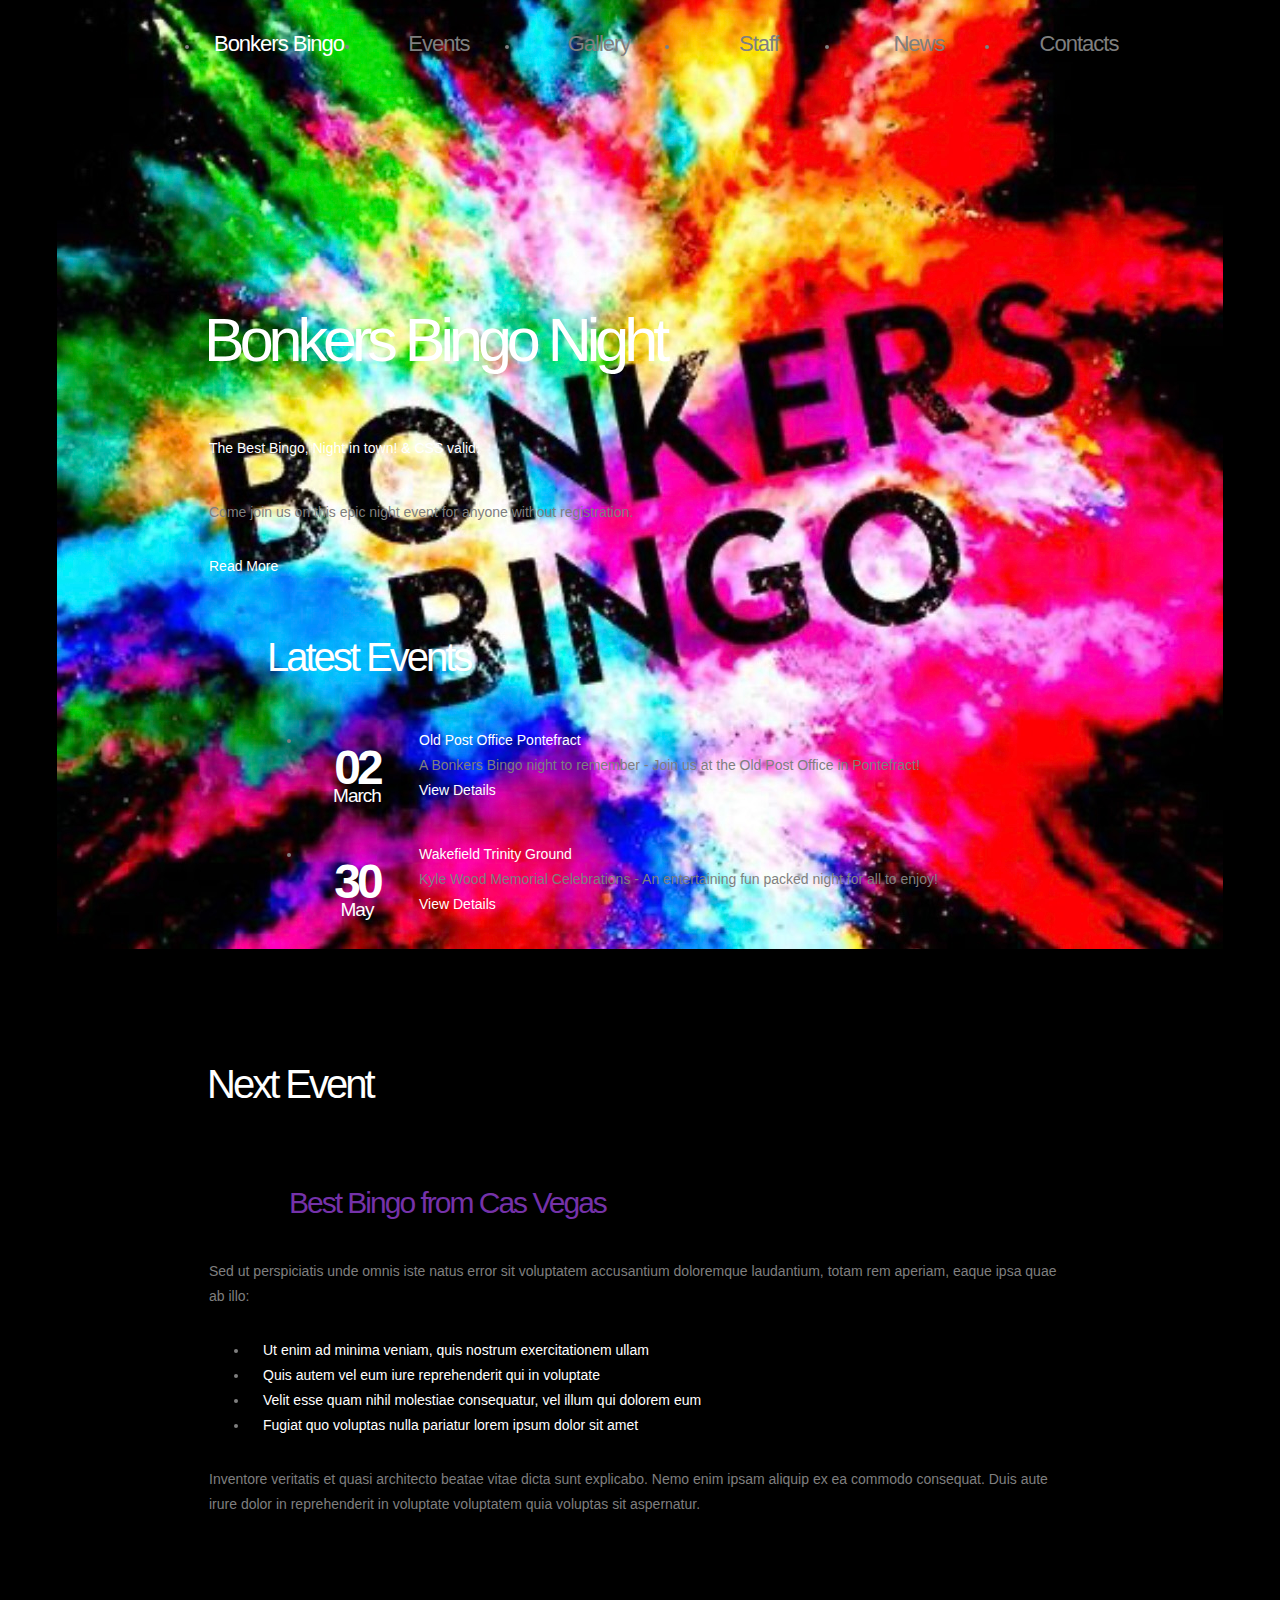
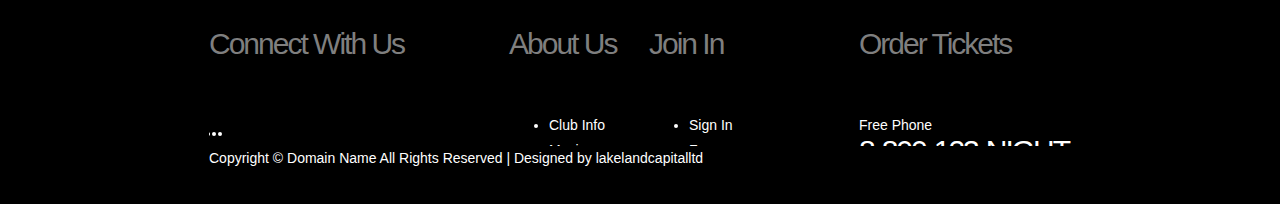
==== index.html @ 19e25dd6 "first commit" ====
<!DOCTYPE html>
<html lang="en">

<head>
    <title>Bingo</title>
    <meta charset="utf-8">
    <link rel="stylesheet" href="css/reset.css" type="text/css" media="all">
    <link rel="stylesheet" href="css/layout.css" type="text/css" media="all">
    <link rel="stylesheet" href="css/style.css" type="text/css" media="all">
    <script src="js/jquery-1.6.js"></script>
    <script src="js/cufon-yui.js"></script>
    <script src="js/cufon-replace.js"></script>
    <script src="js/NewsGoth_BT_400.font.js"></script>
    <script src="js/NewsGoth_BT_700.font.js"></script>
    <script src="js/jcarousellite.js"></script>
    <script src="js/jquery.easing.1.3.js"></script>
    <script src="js/jquery.mousewheel.js"></script>
    <script src="js/atooltip.jquery.js"></script>
    <!--[if lt IE 9]>
<script src="js/html5.js"></script>
<link rel="stylesheet" href="css/ie.css" type="text/css" media="all">
<![endif]-->
</head>

<body id="page1">
    <div class="bg1">
        <div class="main">
            <!--header -->
            <header>
                <nav>
                    <ul id="menu">
                        <li class="active"><a href="index.html">Bonkers Bingo</a></li>
                        <li><a href="parties.html">Events</a></li>
                        <li><a href="gallery.html">Gallery</a></li>
                        <li><a href="residents.html">Staff</a></li>
                        <li><a href="news.html">News</a></li>
                        <li><a href="contacts.html">Contacts</a></li>
                    </ul>
                </nav>
                <h1><a href="index.html" id="logo">Bonkers Bingo</a></h1>
            </header>
            <!--header end-->
            <div class="box">
                <!--content -->
                <article id="content">
                    <div class="wrapper pad_bot1">
                        <section class="col1">
                            <h2 id="welcom">Bonkers Bingo Night</h2>
                            <p class="color1">The Best Bingo, Night in town! &amp; CSS valid.</p>
                            <p class="pad_bot1">Come join us on this epic night event for anyone without registration.</p>
                            <a href="#" class="link1">Read More</a> </section>
                        <section class="col1 pad_left1">
                            <h2>Latest Events</h2>
                            <div id="gallery1">
                                <ul>
                                    <li> <span class="dropcap_1">02<span>March</span></span>
                                        <p><span class="color1">Old Post Office Pontefract</span><br> A Bonkers Bingo night to remember - Join us at the Old Post Office in Pontefract! <br>
                                            <a href="#" class="link1">View Details</a></p>
                                    </li>
                                    <li> <span class="dropcap_1">30<span>May</span></span>
                                        <p><span class="color1">Wakefield Trinity Ground</span><br> Kyle Wood Memorial Celebrations - An entertaining fun packed night for all to enjoy!<br>
                                            <a href="#" class="link1">View Details</a></p>
                                    </li>
                                </ul>
                            </div>
                            <a href="#" class="next"></a>
                            <a href="#" class="prev"></a>
                        </section>
                    </div>
                    <div class="wrapper">
                        <h2>Next Event</h2>
                        <div class="wrapper">
                            <figure class="left marg_right1">
                                <a href="#"><img src="images/banner1.jpg" alt=""></a>
                            </figure>
                            <h3>Best Bingo from Cas Vegas</h3>
                            <p class="pad_bot1">Sed ut perspiciatis unde omnis iste natus error sit voluptatem accusantium doloremque laudantium, totam rem aperiam, eaque ipsa quae ab illo:</p>
                            <ul class="list1 pad_bot1">
                                <li><a href="#">Ut enim ad minima veniam, quis nostrum exercitationem ullam</a></li>
                                <li><a href="#">Quis autem vel eum iure reprehenderit qui in voluptate</a></li>
                                <li><a href="#">Velit esse quam nihil molestiae consequatur, vel illum qui dolorem eum</a></li>
                                <li><a href="#">Fugiat quo voluptas nulla pariatur lorem ipsum dolor sit amet</a></li>
                            </ul>
                            <p>Inventore veritatis et quasi architecto beatae vitae dicta sunt explicabo. Nemo enim ipsam aliquip ex ea commodo consequat. Duis aute irure dolor in reprehenderit in voluptate voluptatem quia voluptas sit aspernatur.</p>
                        </div>
                    </div>
                </article>
                <!--content end-->
                <!--footer -->
                <footer>
                    <div class="line1">
                        <div class="line2 wrapper">
                            <div class="icons">
                                <h4>Connect With Us</h4>
                                <ul id="icons">
                                    <li>
                                        <a href="#" class="normaltip"><img src="images/icon1.jpg" alt=""></a>
                                    </li>
                                    <li>
                                        <a href="#" class="normaltip"><img src="images/icon2.jpg" alt=""></a>
                                    </li>
                                    <li>
                                        <a href="#" class="normaltip"><img src="images/icon3.jpg" alt=""></a>
                                    </li>
                                    <li>
                                        <a href="#" class="normaltip"><img src="images/icon4.jpg" alt=""></a>
                                    </li>
                                    <li>
                                        <a href="#" class="normaltip"><img src="images/icon5.jpg" alt=""></a>
                                    </li>
                                </ul>
                                <!-- {%FOOTER_LINK} -->
                            </div>
                            <div class="info">
                                <h4>About Us</h4>
                                <ul>
                                    <li><a href="#">Club Info</a></li>
                                    <li><a href="#">Music</a></li>
                                    <li><a href="#">DJ Sets</a></li>
                                    <li><a href="#">News</a></li>
                                </ul>
                            </div>
                            <div class="info">
                                <h4>Join In</h4>
                                <ul>
                                    <li><a href="#">Sign In</a></li>
                                    <li><a href="#">Forums</a></li>
                                    <li><a href="#">Promotions</a></li>
                                </ul>
                            </div>
                            <div class="phone">
                                <h4>Order Tickets</h4>
                                <p>Free Phone<span>8-800-123-NIGHT</span></p>
                            </div>
                        </div>
                        Copyright &copy; <a href="#">Domain Name</a> All Rights Reserved | Designed by <a target="_blank" href="http://www.lakelandcapitalltd.co.uk/">lakelandcapitalltd</a></div>
                </footer>
                <!--footer end-->
            </div>
        </div>
    </div>
    <script>
        $(document).ready(function() {
            //gallery
            $("#gallery1").jCarouselLite({
                btnNext: ".next",
                btnPrev: ".prev",
                mouseWheel: true,
                vertical: true,
                circular: true,
                visible: 2,
                speed: 600,
                easing: 'easeOutCirc'
            });
            Cufon.now();
        })
    </script>
</body>

</html>
---- css/style.css ----
/* Getting the new tags to behave */

article,
aside,
audio,
canvas,
command,
datalist,
details,
embed,
figcaption,
figure,
footer,
header,
hgroup,
keygen,
meter,
nav,
output,
progress,
section,
source,
video {
    display: block;
}

mark,
rp,
rt,
ruby,
summary,
time {
    display: inline
}


/* Left & Right alignment */

.left {
    float: left;
}

.right {
    float: right;
}

.wrapper {
    width: 100%;
    overflow: hidden;
}


/* Global properties ======================================================== */

body {
    background: url(../images/bonkers\ bingo.jpg) center 0 no-repeat #000;
    border: 0;
    font: 14px Arial, Helvetica, sans-serif;
    color: #7f7f7f;
    line-height: 25px;
    min-width: 960px;
}

.ic,
.ic a {
    border: 0;
    float: right;
    background: #fff;
    color: #f00;
    width: 50%;
    line-height: 10px;
    font-size: 10px;
    margin: -220% 0 0 0;
    overflow: hidden;
    padding: 0
}

.css3 {
    border-radius: 8px;
    -moz-border-radius: 8px;
    -webkit-border-radius: 8px;
    box-shadow: 0 0 4px rgba(0, 0, 0, .4);
    -moz-box-shadow: 0 0 4px rgba(0, 0, 0, .4);
    -webkit-box-shadow: 0 0 4px rgba(0, 0, 0, .4);
    position: relative;
}


/* Global Structure ============================================================= */

.main {
    margin: 0 auto;
    width: 960px;
}

.bg1 {
    background: url(../images/bg_menu.png) 0 0 repeat-x
}


/* ============================= main layout ====================== */

a {
    color: #7f7f7f;
    text-decoration: underline;
    outline: none
}

a:hover {
    text-decoration: none
}

h1 {
    padding: 35px 0 0 43px;
}

h2 {
    font-size: 40px;
    color: #fff;
    line-height: 1.2em;
    padding: 20px 0 14px 0;
    letter-spacing: -3px;
    font-weight: 400;
    margin-left: -2px;
}

h2#welcom {
    font-size: 61px;
    line-height: 1.2em;
    padding: 0 0 9px 0;
    letter-spacing: -5px;
    margin-left: -5px;
}

h2 strong {
    font-weight: 700;
    color: #7532a9;
}

h3 {
    font-size: 30px;
    line-height: 1.2em;
    color: #7532a9;
    padding: 0 0 8px 0;
    font-weight: 400;
    letter-spacing: -2px;
}

h4 {
    font-size: 30px;
    color: #7f7f7f;
    line-height: 1.2em;
    font-weight: 400;
    letter-spacing: -2px;
    padding: 12px 0 11px 0
}

p {
    padding-bottom: 25px;
}


/* ============================= header ====================== */

header {
    height: 205px;
}

#logo {
    display: block;
    text-indent: -9999px;
    background: url(bonkersbingo.jpg) 0 0 no-repeat;
    width: 273px;   
    height: 86px;
}

#menu {
    width: 100%;
    overflow: hidden;
    background: url(../images/menu_line.png) 0 0 no-repeat
}

#menu>li {
    float: left;
    padding-right: 2px;
    background: url(../images/menu_line.png) right 0 no-repeat
}

#menu>li>a {
    display: block;
    width: 158px;
    font-size: 22px;
    color: #7f7f7f;
    text-decoration: none;
    text-align: center;
    height: 60px;
    line-height: 60px;
    letter-spacing: -1px;
}

#menu>li>a:hover,
#menu>.active>a {
    background: url(../images/menu_active.gif) top repeat-x;
    color: #fff
}


/* ============================= content ====================== */

.box {
    background: url(../images/bg_content.png) repeat;
    padding: 20px 46px 50px 49px;
    overflow: hidden
}

#page1 .box {
    padding-top: 34px;
}

#content {
    padding-bottom: 18px;
}

#page2 #content {
    padding-bottom: 50px;
}

#page5 #content {
    padding-bottom: 40px;
}

.pad_left1 {
    padding-left: 60px
}

.pad_bot1 {
    padding-bottom: 15px;
}

.pad_bot2 {
    padding-bottom: 30px;
}

.marg_right1 {
    margin-right: 40px
}

#page2 .pad_bot1 {
    padding-bottom: 40px;
}

#page5 .pad_bot1 {
    padding-bottom: 10px;
}

#page6 .pad_left1 {
    padding-left: 36px;
}

#page6 .pad_bot1 {
    padding-bottom: 10px;
}

.color1 {
    color: #fff
}

.color2 {
    color: #7532a9
}

.link1 {
    color: #fff;
    text-decoration: none
}

.link1:hover {
    color: #7532a9
}

.link2 {
    color: #7532a9;
    text-decoration: none
}

.link2:hover {
    text-decoration: underline
}

.dropcap_1 {
    float: left;
    margin-top: -4px;
    width: 110px;
    height: 95px;
    background: url(../images/bg_dropcap.png) 0 0 no-repeat;
    margin-right: 7px;
    font-size: 48px;
    color: #fff;
    line-height: 1.2em;
    text-align: center;
    font-weight: bold;
    letter-spacing: -4px;
    padding-top: 15px;
}

.dropcap_1 span {
    display: block;
    font-size: 19px;
    line-height: 1.2em;
    font-weight: 400;
    letter-spacing: -1px;
    margin-top: -11px
}

#gallery1 {
    height: 225px !important;
    margin-left: -7px;
}

#gallery1 li {
    overflow: inherit !important;
}

.prev,
.next {
    float: right;
    background: url(../images/markers.jpg) 0 0 no-repeat;
    width: 39px;
    height: 39px;
    margin-right: -3px;
}

.next {
    background-position: right 0
}

.prev:hover {
    background-position: 0 bottom
}

.next:hover {
    background-position: right bottom
}

.list1 {}

.list1 li {
    line-height: 25px;
}

.list1 li a {
    color: #fff;
    text-decoration: none;
    padding-left: 14px;
    background: url(../images/marker_1.gif) 0 5px no-repeat
}

.list1 li a:hover {
    color: #7532a9
}

.folio {}

.folio dt {
    position: relative;
    width: 100%;
    height: 455px;
    margin-bottom: 40px;
}

.folio dt img {
    position: absolute;
    top: 0;
    left: 0
}

.folio ul {
    float: left;
    width: 260px;
}

.folio li {
    padding-bottom: 40px;
}

.address {
    width: 97px;
    float: left;
}


/* ============================= footer ====================== */

footer {
    height: 172px;
    color: #fff;
}

footer a {
    color: #fff;
    text-decoration: none
}

footer a:hover {
    text-decoration: underline
}

.line1 {
    background: url(../images/line_vert1.gif) 260px 0 repeat-y;
    height: 100%;
}

.line2 {
    background: url(../images/line_vert1.gif) 600px 0 repeat-y;
    height: 100%
}

.icons {
    float: left;
    width: 230px;
    padding-right: 70px
}

.info {
    float: left;
    width: 140px;
}

.phone {
    width: 215px;
    float: left;
    padding-left: 70px;
}

.phone span {
    font-size: 30px;
    margin-top: -5px;
    text-transform: uppercase;
    display: block;
    line-height: 1.2em;
    letter-spacing: -2px;
}

#icons {
    padding: 8px 0 0 0;
    overflow: hidden;
}

#icons li {
    float: left;
    padding-right: 6px;
}


/* Tooltips */

.aToolTip {
    background: url(../images/menu_active.gif) top repeat-x;
    color: #fff;
    margin: 0;
    padding: 2px 10px 3px;
    font-size: 11px;
    line-height: 1.2em;
    position: absolute;
}

.aToolTip .aToolTipContent {
    position: relative;
    margin: 0;
    padding: 0;
}


/* ============================= forms ============================= */

#ContactForm {
    padding-top: 2px;
    width: 100%;
    overflow: hidden;
}

#ContactForm .wrapper {
    min-height: 35px;
}

#ContactForm .textarea_box {
    min-height: 264px;
}

#ContactForm span {
    float: left;
    width: 120px;
    line-height: 30px;
}

#ContactForm .button {
    margin-right: 5px;
    float: right;
    font-size: 25px;
    color: #7532a9;
    text-decoration: none;
    letter-spacing: -2px;
    padding: 0 13px;
    line-height: 26px;
    height: 31px;
    background: #fff;
    box-shadow: 0 0 6px rgba(256, 256, 256, .5);
    -moz-box-shadow: 0 0 6px rgba(256, 256, 256, .5);
    -webkit-box-shadow: 0 0 6px rgba(256, 256, 256, .5);
    position: relative;
    margin-bottom: 5px;
}

#ContactForm .button:hover {
    background: url(../images/menu_active.gif) top repeat-x;
    color: #fff;
    box-shadow: 0 0 6px rgba(152, 103, 190, .5);
    -moz-box-shadow: 0 0 6px rgba(152, 103, 190, .5);
    -webkit-box-shadow: 0 0 6px rgba(152, 103, 190, .5)
}

#ContactForm .input {
    margin: 0;
    width: 360px;
    height: 16px;
    background: #fff;
    padding: 7px 10px;
    color: #474747;
    font: 14px Arial, Helvetica, sans-serif;
    margin: 0
}

#ContactForm textarea {
    overflow: auto;
    margin: 0;
    width: 720px;
    height: 230px;
    background: #fff;
    padding: 7px 10px;
    color: #474747;
    font: 14px Arial, Helvetica, sans-serif;
}
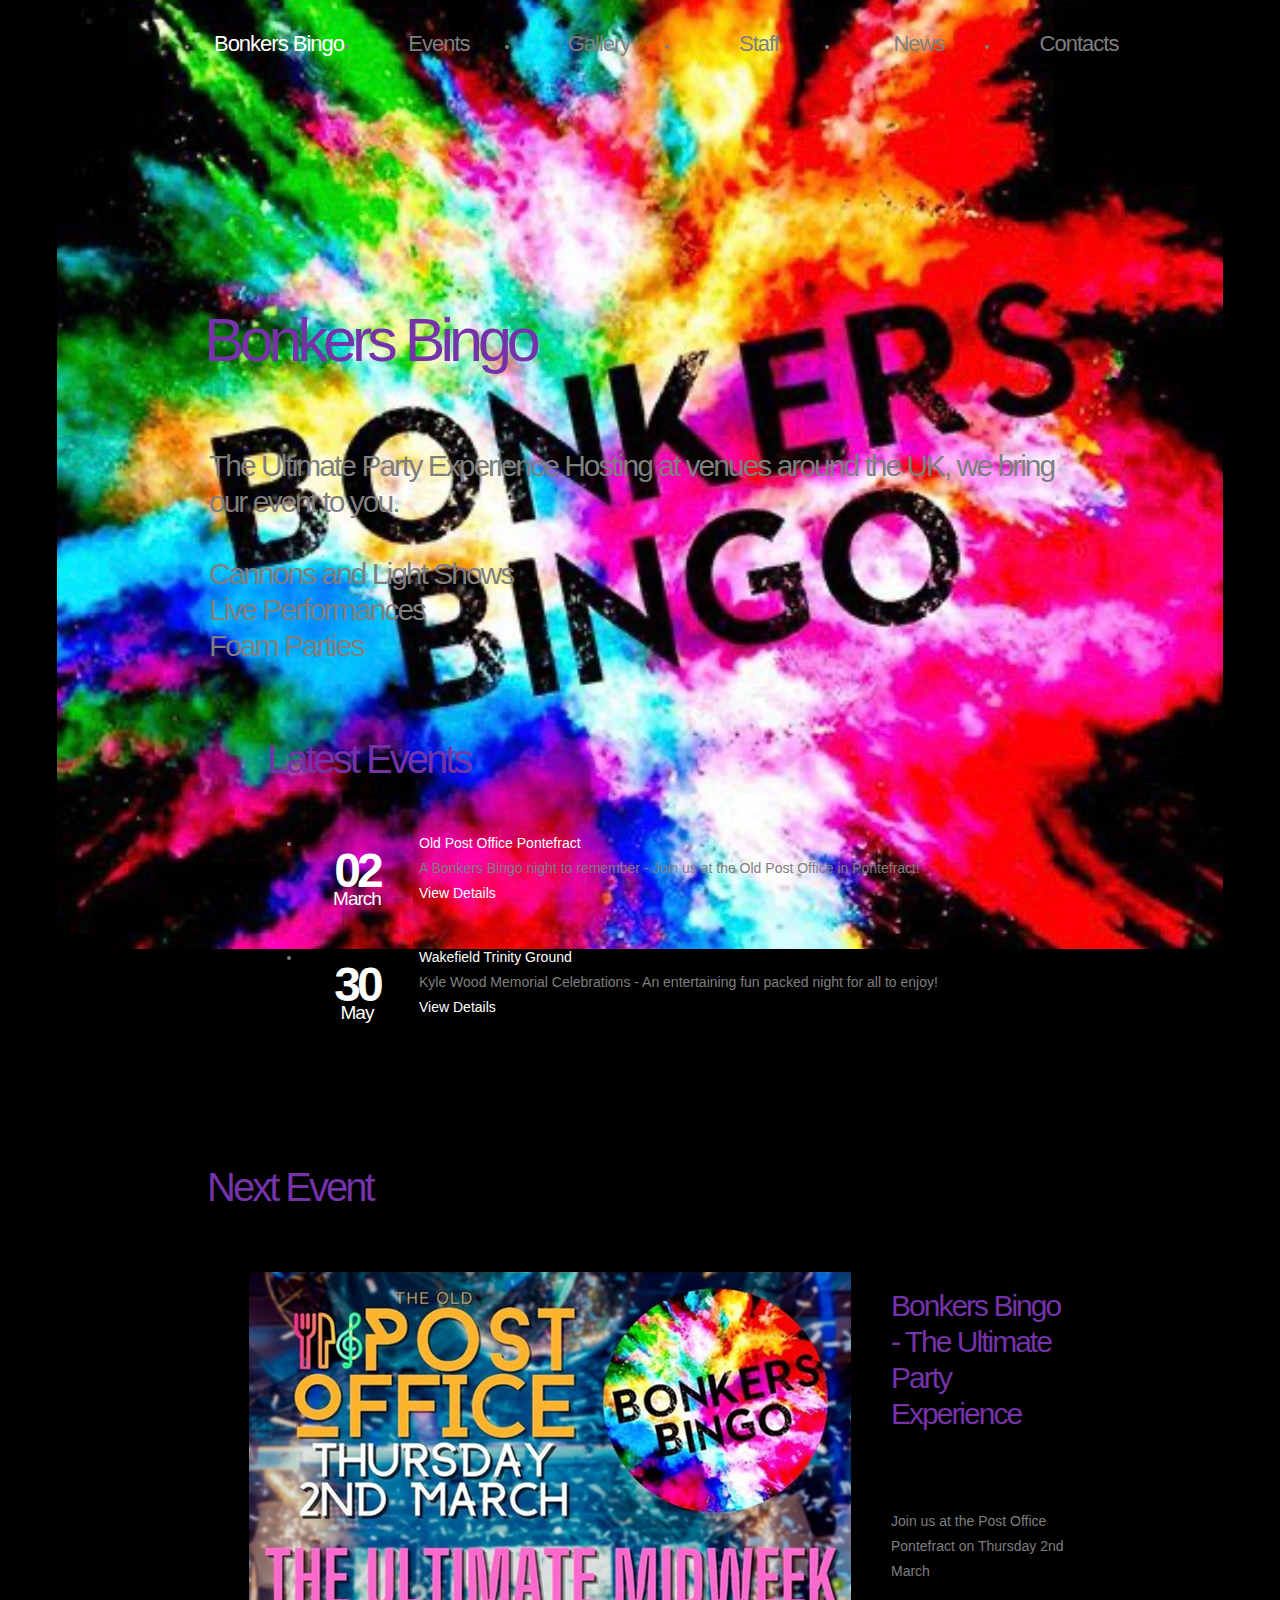
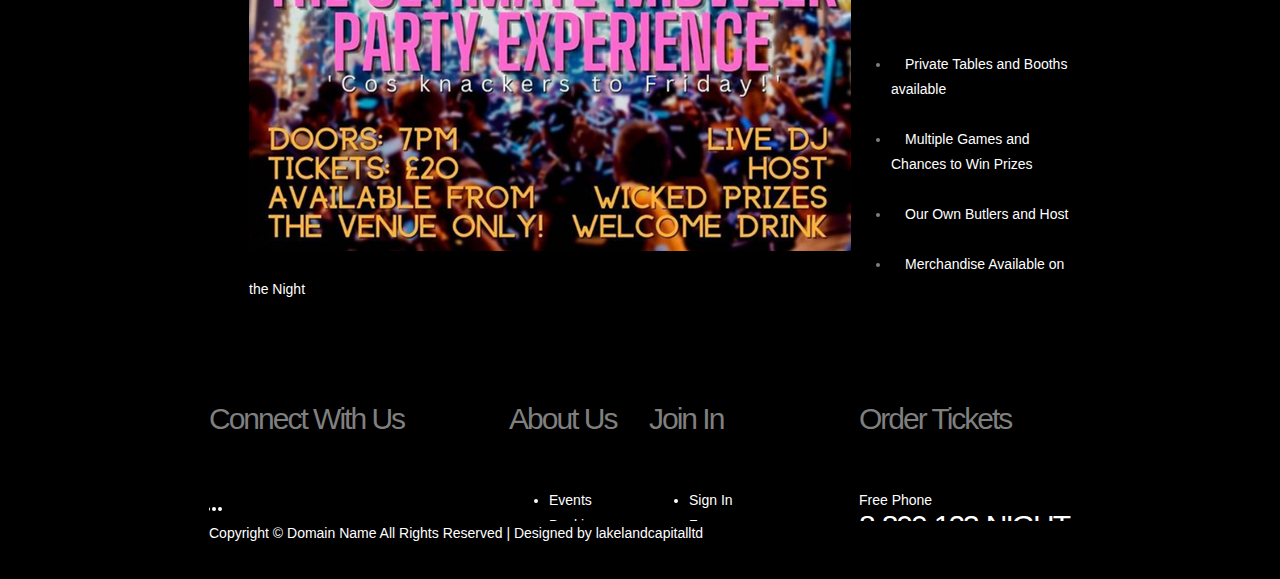
==== commit 4c16fbbd: "up to date mush" ====
--- a/index.html
+++ b/index.html
@@ -45,11 +45,15 @@
                 <article id="content">
                     <div class="wrapper pad_bot1">
                         <section class="col1">
-                            <h2 id="welcom">Bonkers Bingo Night</h2>
-                            <p class="color1">The Best Bingo, Night in town! &amp; CSS valid.</p>
-                            <p class="pad_bot1">Come join us on this epic night event for anyone without registration.</p>
-                            <a href="#" class="link1">Read More</a> </section>
-                        <section class="col1 pad_left1">
+                            <h2 id="welcom">Bonkers Bingo</h2>
+                            <h4>The Ultimate Party Experience
+                                Hosting at venues around the UK, we bring our event to you. 
+<br>
+<br>
+                                <li>Cannons and Light Shows</li>
+                                <li>Live Performances</li>
+                                <li>Foam Parties</li></h4> </section>                  
+ <section class="col1 pad_left1">
                             <h2>Latest Events</h2>
                             <div id="gallery1">
                                 <ul>
@@ -71,17 +75,21 @@
                         <h2>Next Event</h2>
                         <div class="wrapper">
                             <figure class="left marg_right1">
-                                <a href="#"><img src="images/banner1.jpg" alt=""></a>
+                                <a href="#"><img src="images/postoffice.jpg.png" alt=""></a>
                             </figure>
-                            <h3>Best Bingo from Cas Vegas</h3>
-                            <p class="pad_bot1">Sed ut perspiciatis unde omnis iste natus error sit voluptatem accusantium doloremque laudantium, totam rem aperiam, eaque ipsa quae ab illo:</p>
+                            <h3>Bonkers Bingo - The Ultimate Party Experience</h3>
+                            <br>
+                            <p class="pad_bot1">Join us at the Post Office Pontefract on Thursday 2nd March</p>
+                            <br>
                             <ul class="list1 pad_bot1">
-                                <li><a href="#">Ut enim ad minima veniam, quis nostrum exercitationem ullam</a></li>
-                                <li><a href="#">Quis autem vel eum iure reprehenderit qui in voluptate</a></li>
-                                <li><a href="#">Velit esse quam nihil molestiae consequatur, vel illum qui dolorem eum</a></li>
-                                <li><a href="#">Fugiat quo voluptas nulla pariatur lorem ipsum dolor sit amet</a></li>
+                                <li><a href="#">Private Tables and Booths available</a></li>
+                                <br>
+                                <li><a href="#">Multiple Games and Chances to Win Prizes</a></li>
+                                <br>
+                                <li><a href="#">Our Own Butlers and Host</a></li>
+                                <br>
+                                <li><a href="#">Merchandise Available on the Night</a></li>
                             </ul>
-                            <p>Inventore veritatis et quasi architecto beatae vitae dicta sunt explicabo. Nemo enim ipsam aliquip ex ea commodo consequat. Duis aute irure dolor in reprehenderit in voluptate voluptatem quia voluptas sit aspernatur.</p>
                         </div>
                     </div>
                 </article>
@@ -114,12 +122,11 @@
                             <div class="info">
                                 <h4>About Us</h4>
                                 <ul>
-                                    <li><a href="#">Club Info</a></li>
-                                    <li><a href="#">Music</a></li>
-                                    <li><a href="#">DJ Sets</a></li>
-                                    <li><a href="#">News</a></li>
+                                    <li><a href="#">Events</a></li>
+                                    <li><a href="#">Bookings</a></li>
+                                    <li><a href="#">Residents</a></li>
                                 </ul>
-                            </div>
+                              </div>
                             <div class="info">
                                 <h4>Join In</h4>
                                 <ul>
--- a/css/style.css
+++ b/css/style.css
@@ -116,7 +116,7 @@
 
 h2 {
     font-size: 40px;
-    color: #fff;
+    color: #7532a9;
     line-height: 1.2em;
     padding: 20px 0 14px 0;
     letter-spacing: -3px;
